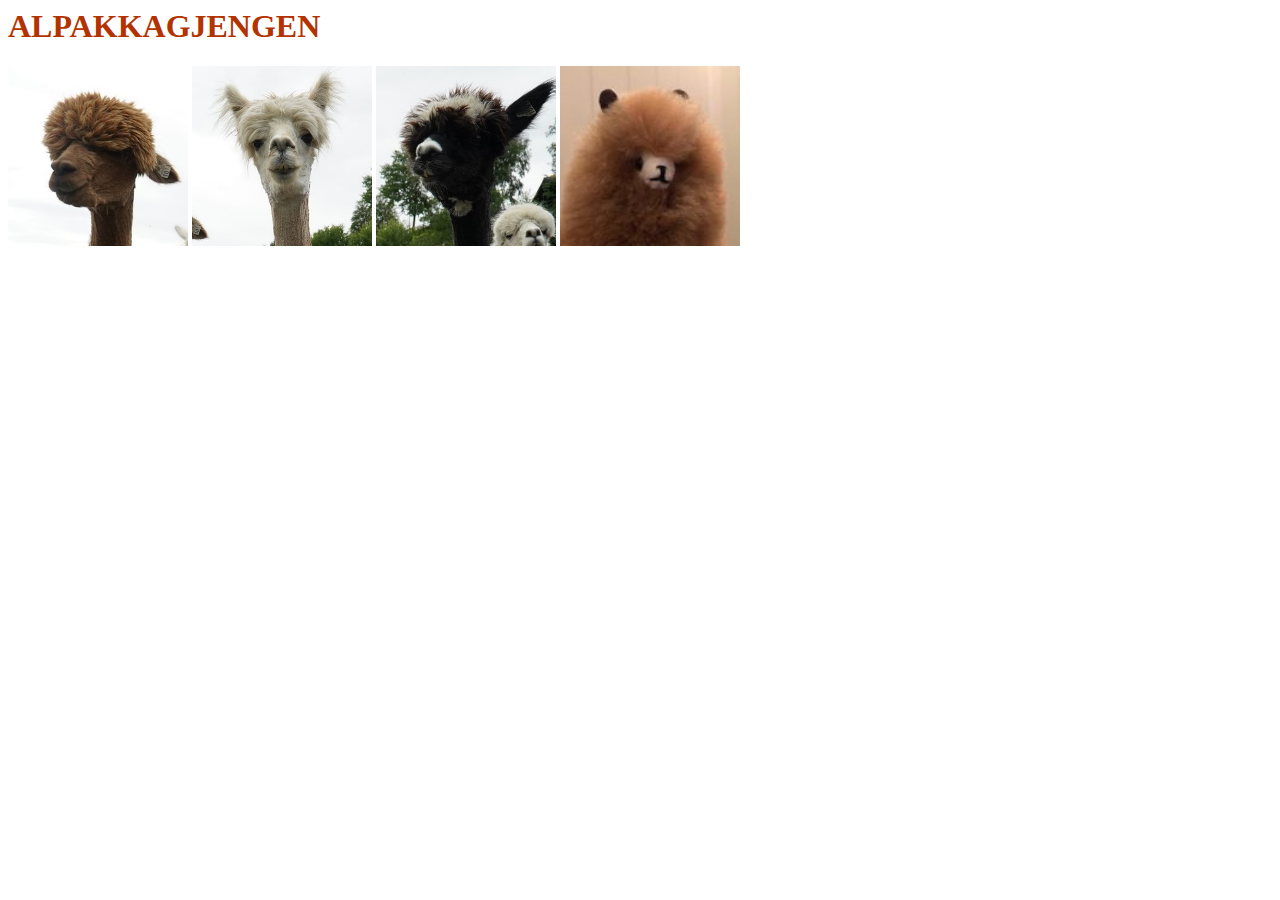
==== index.html @ 49db0a6a "Merge branch 'master' of https://github.com/Snauweb/alpakkav2" ====
<head>
  <title> Alpakka 2.0 </title>
  <meta charset="utf-8" />
  <link rel="stylesheet" href="index.css">
</head>

<body>
  <h1> ALPAKKAGJENGEN </h1>
  <img class ="cropped1" src="pictures/Alpakka1.jpg">
  <img class ="cropped2" src="pictures/Alpakka2.jpg">
  <img class ="cropped3" src="pictures/Alpakka3.jpg">
  <img class ="cropped4" src="pictures/bugge_frå_insta_lowres.jpeg">
</body>
---- index.css ----
h1 {
    color: #b33300;
}
.cropped1 {
    width: 180px; /* width of container */
    height: 180px; /* height of container */
}
.cropped2 {
    width: 180px; /* width of container */
    height: 180px; /* height of container */
}
.cropped3 {
    width: 180px; /* width of container */
    height: 180px; /* height of container */
}
.cropped4 {
    width: 180px; /* width of container */
    height: 180px; /* height of container */
}
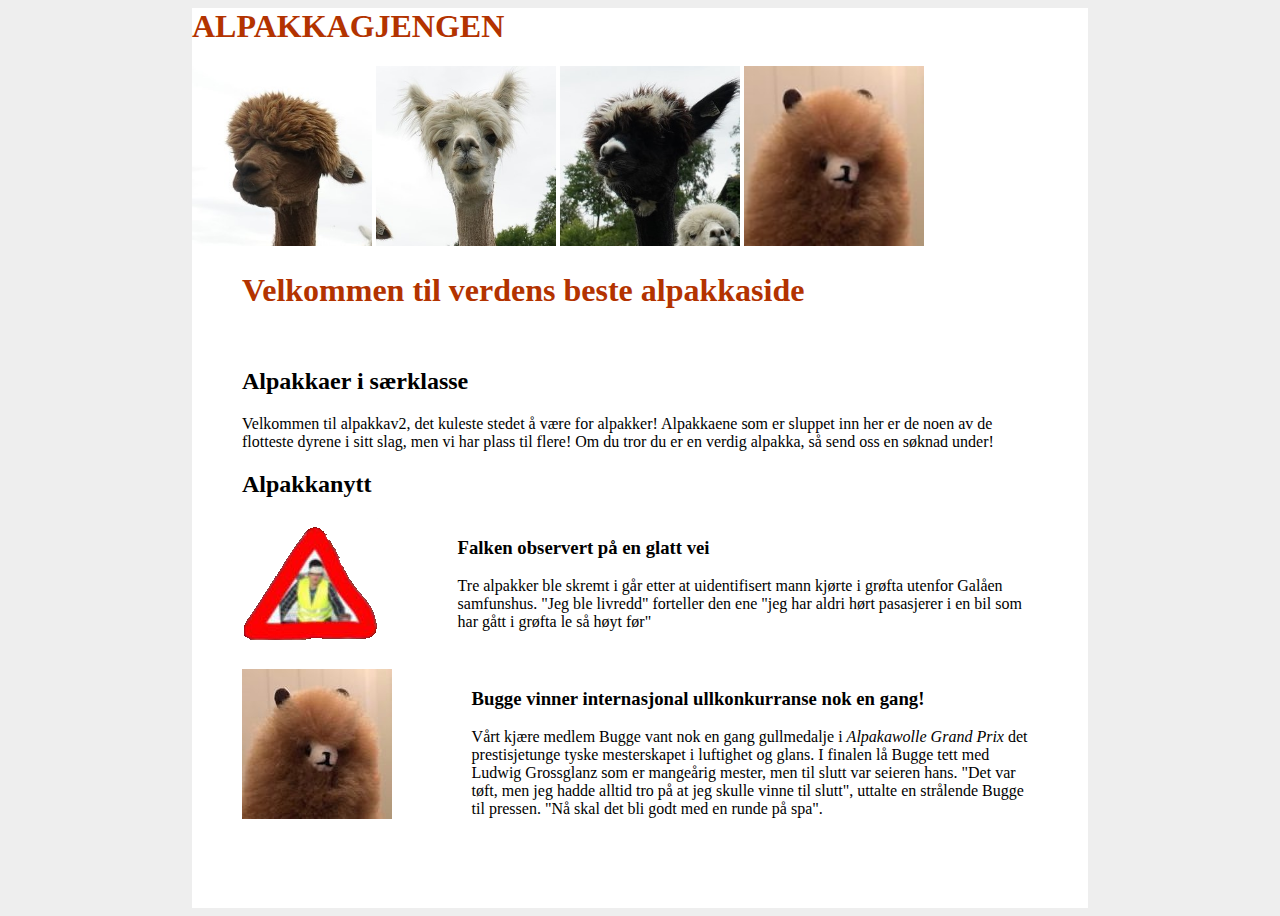
==== commit 2d97fabf: "fix merge conflict" ====
--- a/index.html
+++ b/index.html
@@ -5,9 +5,50 @@
 </head>
 
 <body>
-  <h1> ALPAKKAGJENGEN </h1>
-  <img class ="cropped1" src="pictures/Alpakka1.jpg">
-  <img class ="cropped2" src="pictures/Alpakka2.jpg">
-  <img class ="cropped3" src="pictures/Alpakka3.jpg">
-  <img class ="cropped4" src="pictures/bugge_frå_insta_lowres.jpeg">
+  <div class="mainColumn">
+    <header>
+      <h1> ALPAKKAGJENGEN </h1>
+      <img class ="cropped1" src="pictures/Alpakka1.jpg">
+      <img class ="cropped2" src="pictures/Alpakka2.jpg">
+      <img class ="cropped3" src="pictures/Alpakka3.jpg">
+      <img class ="cropped4" src="pictures/bugge_frå_insta_lowres.jpeg">
+    </header>
+    <main>
+      <h1> Velkommen til verdens beste alpakkaside</h1>
+
+      <br>
+      
+      <h2> Alpakkaer i særklasse </h2>
+      <p class="mainPageText">
+	Velkommen til alpakkav2, det kuleste stedet å være for alpakker! Alpakkaene som er sluppet inn her er de noen av de flotteste dyrene i sitt slag, men vi har plass til flere! Om du tror du er en verdig alpakka, så send oss en søknad under!
+      </p>
+
+      <h2> Alpakkanytt </h2>
+      <div class="newsContainer">
+	<div class="newsItem">
+	  <div class="newsImage">
+	    <img src="pictures/falken.png" />
+	  </div>
+	  <div class="newsContent">
+	    <h3> Falken observert på en glatt vei </h3>
+	    <p class="newsText">
+	      Tre alpakker ble skremt i går etter at uidentifisert mann kjørte i grøfta utenfor Galåen samfunshus. "Jeg ble livredd" forteller den ene "jeg har aldri hørt pasasjerer i en bil som har gått i grøfta le så høyt før"
+	    </p>
+	  </div>
+	</div>
+	<br />
+	<div class="newsItem">
+	  <div class="newsImage">
+	    <img src="pictures/bugge_frå_insta_lowres.jpeg" />
+	  </div>
+	  <div class="newsContent">
+	    <h3> Bugge vinner internasjonal ullkonkurranse nok en gang!</h3>
+	    <p class="newsText">
+	      Vårt kjære medlem Bugge vant nok en gang gullmedalje i <i>Alpakawolle Grand Prix</i> det prestisjetunge tyske mesterskapet i luftighet og glans. I finalen lå Bugge tett med Ludwig Grossglanz som er mangeårig mester, men til slutt var seieren hans. "Det var tøft, men jeg hadde alltid tro på at jeg skulle vinne til slutt", uttalte en strålende Bugge til pressen. "Nå skal det bli godt med en runde på spa".
+	    </p>
+	  </div>
+	</div>
+      </div>
+    </main>
+  </div>
 </body>
--- a/index.css
+++ b/index.css
@@ -1,5 +1,71 @@
+:root {
+    --brown-red: #b33300;
+}
+
 h1 {
-    color: #b33300;
+    color: var(--brown-red);
+}
+
+body {
+    background-color: #eeeeee;
+}
+
+
+.mainColumn {
+    width: 70vw;
+    min-height: 100vh;
+    margin-left: auto;
+    margin-right: auto;
+
+    background-color: white;
+}
+
+main {
+    padding-left: 50px;
+    padding-right: 50px;
+}
+
+.newsContainer {
+    display: flex;
+    flex-direction: column;
+}
+
+article {
+    display: flex;
+}
+
+.newsItem {
+    display: flex;
+}
+
+@media (min-width: 700px) {
+    .newsImage {
+	width: 200px;
+    }
+    
+    .newsContent {
+	margin-left: 10%;
+    }
+}
+
+
+@media (max-width: 700px) {
+    .newsItem {
+	flex-direction: column;
+    }
+
+    .newsImage {
+	height: 100px;
+	overflow: hidden;
+    }
+
+    .newsImage img {
+	width: 50%;
+    }
+    
+    .newsContent {
+	width: 100%
+    }
 }
 .cropped1 {
     width: 180px; /* width of container */
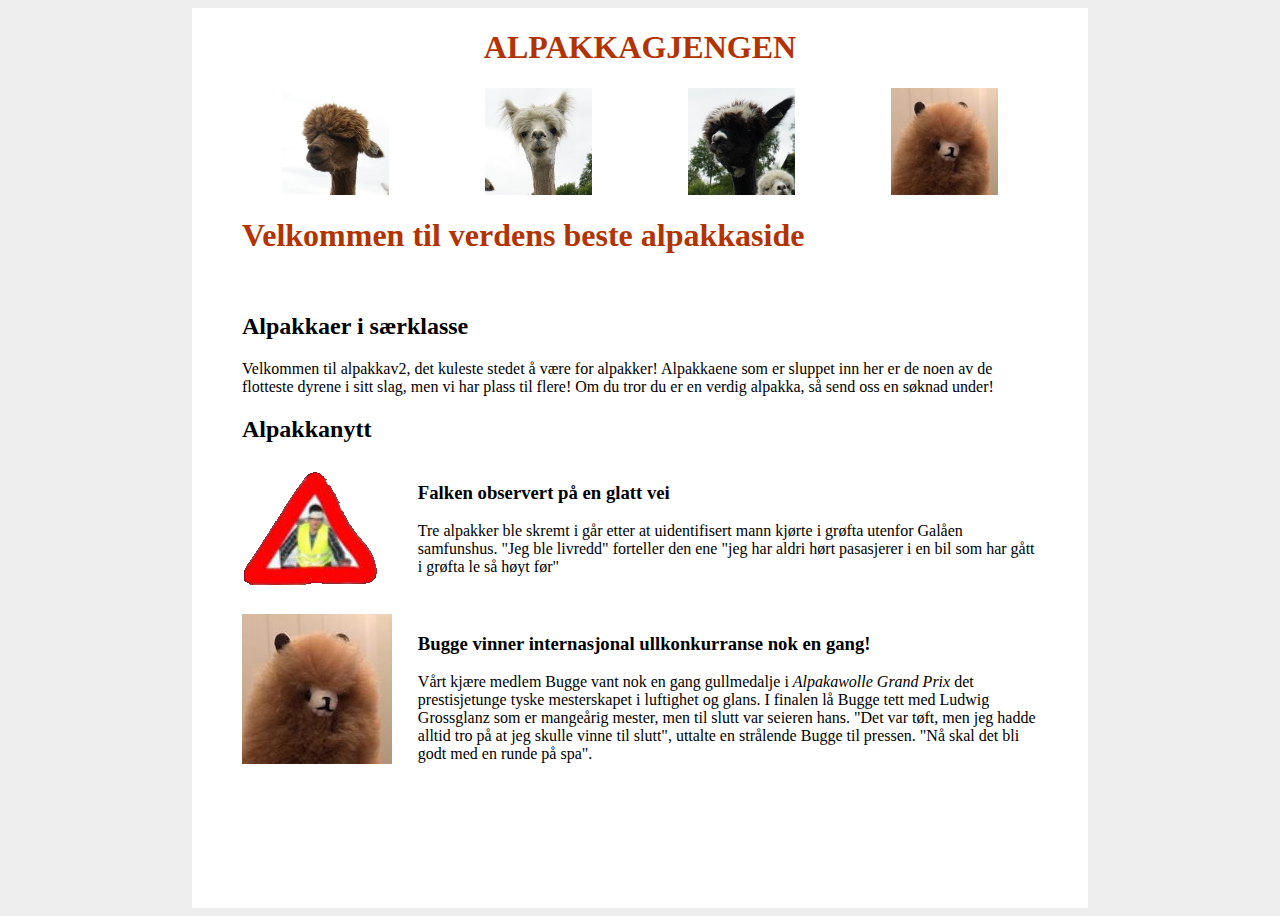
==== commit 47d2a9d7: "add more layout" ====
--- a/index.html
+++ b/index.html
@@ -8,10 +8,12 @@
   <div class="mainColumn">
     <header>
       <h1> ALPAKKAGJENGEN </h1>
-      <img class ="cropped1" src="pictures/Alpakka1.jpg">
-      <img class ="cropped2" src="pictures/Alpakka2.jpg">
-      <img class ="cropped3" src="pictures/Alpakka3.jpg">
-      <img class ="cropped4" src="pictures/bugge_frå_insta_lowres.jpeg">
+      <div class="headerRow">
+	<img class ="cropped1" src="pictures/Alpakka1.jpg">
+	<img class ="cropped2" src="pictures/Alpakka2.jpg">
+	<img class ="cropped3" src="pictures/Alpakka3.jpg">
+	<img class ="cropped4" src="pictures/bugge_frå_insta_lowres.jpeg">
+      </div>
     </header>
     <main>
       <h1> Velkommen til verdens beste alpakkaside</h1>
--- a/index.css
+++ b/index.css
@@ -10,6 +10,23 @@
     background-color: #eeeeee;
 }
 
+header {
+    display: flex;
+    flex-direction: column;
+    align-items: center;
+}
+
+.headerRow {
+    display: flex;
+    width: 80%;
+    justify-content: space-between;
+    flex-wrap: wrap;
+}
+
+.headerRow img {
+    width: 15%;
+    height: 15%;
+}
 
 .mainColumn {
     width: 70vw;
@@ -44,7 +61,8 @@
     }
     
     .newsContent {
-	margin-left: 10%;
+	margin-left: 20px;
+	width: 100%;
     }
 }
 
@@ -82,4 +100,4 @@
 .cropped4 {
     width: 180px; /* width of container */
     height: 180px; /* height of container */
-}+}
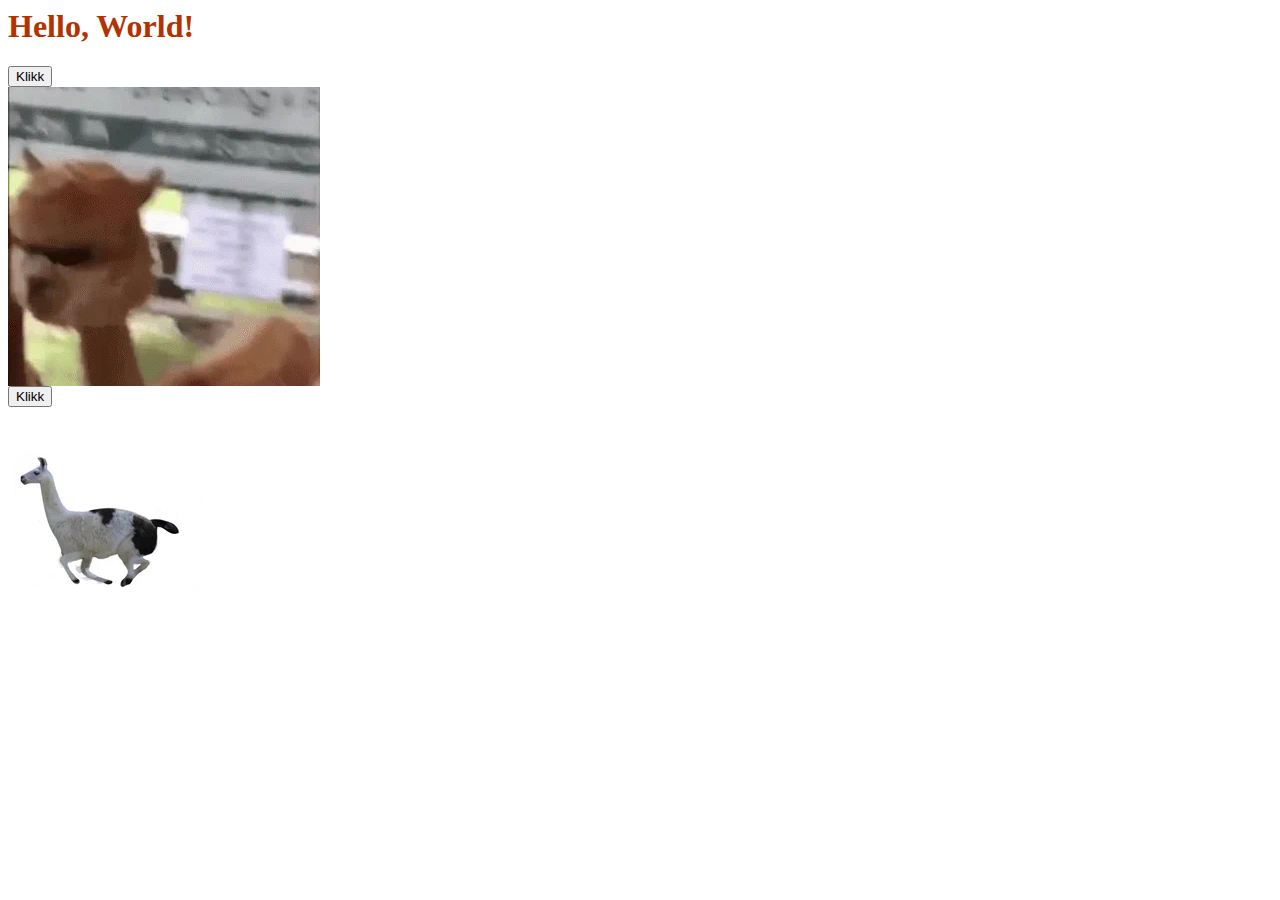
==== commit 624e8a00: "Add button for random alpacca" ====
--- a/index.html
+++ b/index.html
@@ -1,56 +1,23 @@
 <head>
   <title> Alpakka 2.0 </title>
   <meta charset="utf-8" />
+  <script type='text/javascript' src='index.js'></script>
   <link rel="stylesheet" href="index.css">
 </head>
 
 <body>
-  <div class="mainColumn">
-    <header>
-      <h1> ALPAKKAGJENGEN </h1>
-      <div class="headerRow">
-	<img class ="cropped1" src="pictures/Alpakka1.jpg">
-	<img class ="cropped2" src="pictures/Alpakka2.jpg">
-	<img class ="cropped3" src="pictures/Alpakka3.jpg">
-	<img class ="cropped4" src="pictures/bugge_frå_insta_lowres.jpeg">
-      </div>
-    </header>
-    <main>
-      <h1> Velkommen til verdens beste alpakkaside</h1>
+  <h1> Hello, World! </h1>
 
-      <br>
-      
-      <h2> Alpakkaer i særklasse </h2>
-      <p class="mainPageText">
-	Velkommen til alpakkav2, det kuleste stedet å være for alpakker! Alpakkaene som er sluppet inn her er de noen av de flotteste dyrene i sitt slag, men vi har plass til flere! Om du tror du er en verdig alpakka, så send oss en søknad under!
-      </p>
+  <!-- Tilfeldig alpakka -->
 
-      <h2> Alpakkanytt </h2>
-      <div class="newsContainer">
-	<div class="newsItem">
-	  <div class="newsImage">
-	    <img src="pictures/falken.png" />
-	  </div>
-	  <div class="newsContent">
-	    <h3> Falken observert på en glatt vei </h3>
-	    <p class="newsText">
-	      Tre alpakker ble skremt i går etter at uidentifisert mann kjørte i grøfta utenfor Galåen samfunshus. "Jeg ble livredd" forteller den ene "jeg har aldri hørt pasasjerer i en bil som har gått i grøfta le så høyt før"
-	    </p>
-	  </div>
-	</div>
-	<br />
-	<div class="newsItem">
-	  <div class="newsImage">
-	    <img src="pictures/bugge_frå_insta_lowres.jpeg" />
-	  </div>
-	  <div class="newsContent">
-	    <h3> Bugge vinner internasjonal ullkonkurranse nok en gang!</h3>
-	    <p class="newsText">
-	      Vårt kjære medlem Bugge vant nok en gang gullmedalje i <i>Alpakawolle Grand Prix</i> det prestisjetunge tyske mesterskapet i luftighet og glans. I finalen lå Bugge tett med Ludwig Grossglanz som er mangeårig mester, men til slutt var seieren hans. "Det var tøft, men jeg hadde alltid tro på at jeg skulle vinne til slutt", uttalte en strålende Bugge til pressen. "Nå skal det bli godt med en runde på spa".
-	    </p>
-	  </div>
-	</div>
-      </div>
-    </main>
+  <div class='alpakka-beholder'>
+    <button onclick='setRandomAlpacca(this.parentNode)'>Klikk</button>
+    <img class='tilfeldig-alpakka' src='./images/tilfeldigalpakka.png' />
   </div>
-</body>
+  <div class='alpakka-beholder'>
+    <button onclick='setRandomAlpacca(this.parentNode)'>Klikk</button>
+    <img class='tilfeldig-alpakka' src='./images/tilfeldigalpakka.png' />
+  </div>
+
+  <!-- Slutt tilfeldig alpakka -->
+</body>--- a/index.css
+++ b/index.css
@@ -1,103 +1,14 @@
-:root {
-    --brown-red: #b33300;
+h1 {
+    color: #b33300;
 }
 
-h1 {
-    color: var(--brown-red);
+.alpakka-beholder {
+    max-height: 20em;
+    display: flexbox;
+    overflow: hidden;
 }
 
-body {
-    background-color: #eeeeee;
-}
-
-header {
+.tilfeldig-alpakka {
+    max-width: 20em;
     display: flex;
-    flex-direction: column;
-    align-items: center;
-}
-
-.headerRow {
-    display: flex;
-    width: 80%;
-    justify-content: space-between;
-    flex-wrap: wrap;
-}
-
-.headerRow img {
-    width: 15%;
-    height: 15%;
-}
-
-.mainColumn {
-    width: 70vw;
-    min-height: 100vh;
-    margin-left: auto;
-    margin-right: auto;
-
-    background-color: white;
-}
-
-main {
-    padding-left: 50px;
-    padding-right: 50px;
-}
-
-.newsContainer {
-    display: flex;
-    flex-direction: column;
-}
-
-article {
-    display: flex;
-}
-
-.newsItem {
-    display: flex;
-}
-
-@media (min-width: 700px) {
-    .newsImage {
-	width: 200px;
-    }
-    
-    .newsContent {
-	margin-left: 20px;
-	width: 100%;
-    }
-}
-
-
-@media (max-width: 700px) {
-    .newsItem {
-	flex-direction: column;
-    }
-
-    .newsImage {
-	height: 100px;
-	overflow: hidden;
-    }
-
-    .newsImage img {
-	width: 50%;
-    }
-    
-    .newsContent {
-	width: 100%
-    }
-}
-.cropped1 {
-    width: 180px; /* width of container */
-    height: 180px; /* height of container */
-}
-.cropped2 {
-    width: 180px; /* width of container */
-    height: 180px; /* height of container */
-}
-.cropped3 {
-    width: 180px; /* width of container */
-    height: 180px; /* height of container */
-}
-.cropped4 {
-    width: 180px; /* width of container */
-    height: 180px; /* height of container */
-}
+}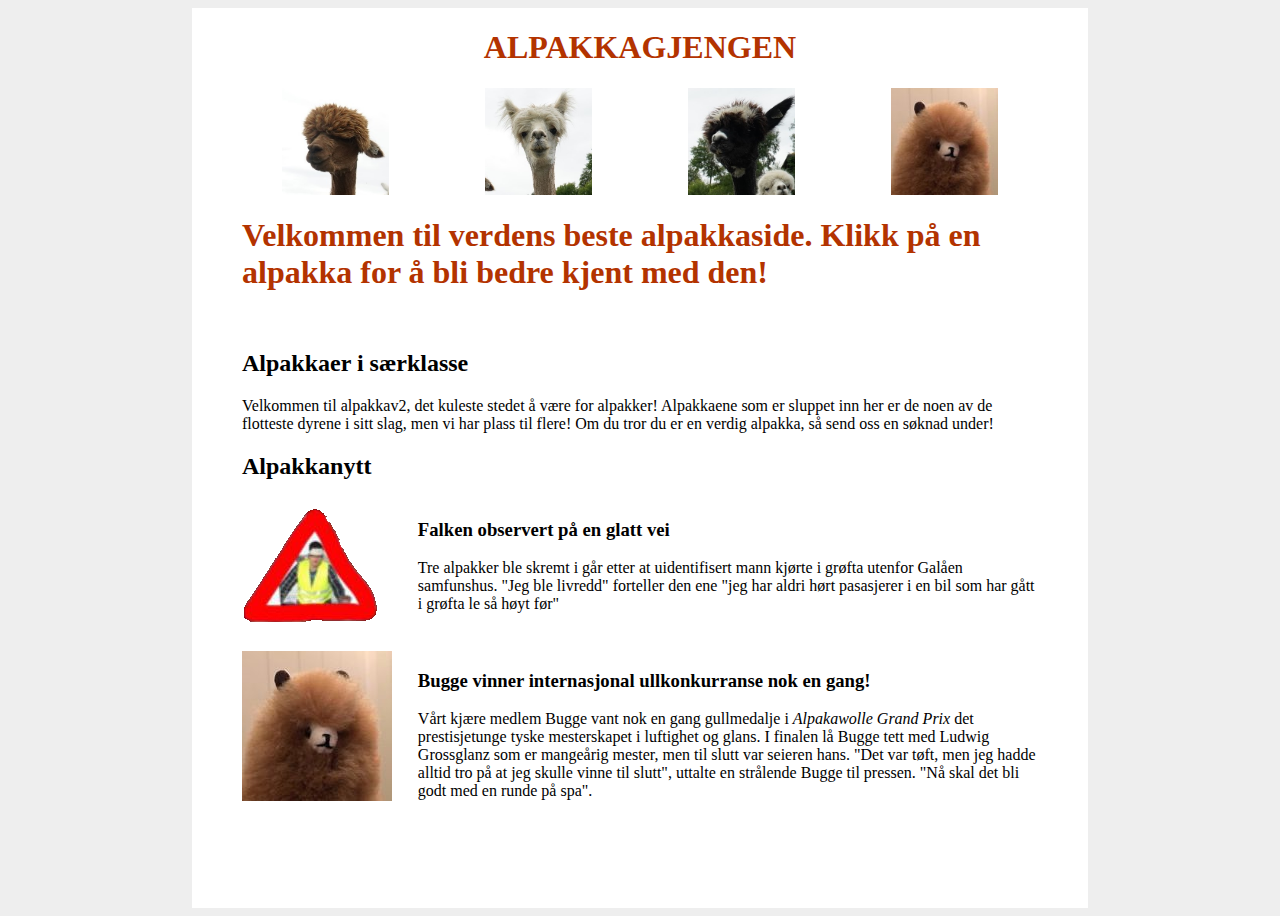
==== commit d83e1a57: "add better scaling of header links" ====
--- a/index.html
+++ b/index.html
@@ -1,23 +1,64 @@
 <head>
   <title> Alpakka 2.0 </title>
   <meta charset="utf-8" />
-  <script type='text/javascript' src='index.js'></script>
   <link rel="stylesheet" href="index.css">
 </head>
 
 <body>
-  <h1> Hello, World! </h1>
+  <div class="mainColumn">
+    <header>
+      <h1> ALPAKKAGJENGEN </h1>
+      <div class="headerRow">
+	<a class="homepageLink" href="bugge.html">
+	  <img class ="cropped1" src="pictures/Alpakka1.jpg">
+	</a>
+	<a class="homepageLink" href="bugge.html">
+	  <img class ="cropped2" src="pictures/Alpakka2.jpg">
+	</a>
+	<a class="homepageLink" href="bugge.html">
+	  <img class ="cropped3" src="pictures/Alpakka3.jpg">
+	</a>
+	<a class="homepageLink" href="bugge.html">
+          <img class ="cropped4" src="pictures/bugge_frå_insta_lowres.jpeg">
+	</a>
+      </div>
+    </header>
+    <main>
+      <h1> Velkommen til verdens beste alpakkaside. Klikk på en alpakka for å bli bedre kjent med den!</h1>
 
-  <!-- Tilfeldig alpakka -->
+      <br>
+      
+      <h2> Alpakkaer i særklasse </h2>
+      <p class="mainPageText">
+	Velkommen til alpakkav2, det kuleste stedet å være for alpakker! Alpakkaene som er sluppet inn her er de noen av de flotteste dyrene i sitt slag, men vi har plass til flere! Om du tror du er en verdig alpakka, så send oss en søknad under!
+      </p>
 
-  <div class='alpakka-beholder'>
-    <button onclick='setRandomAlpacca(this.parentNode)'>Klikk</button>
-    <img class='tilfeldig-alpakka' src='./images/tilfeldigalpakka.png' />
+      <h2> Alpakkanytt </h2>
+      <div class="newsContainer">
+	<div class="newsItem">
+	  <div class="newsImage">
+	    <img src="pictures/falken.png" />
+	  </div>
+	  <div class="newsContent">
+	    <h3> Falken observert på en glatt vei </h3>
+	    <p class="newsText">
+	      Tre alpakker ble skremt i går etter at uidentifisert mann kjørte i grøfta utenfor Galåen samfunshus. "Jeg ble livredd" forteller den ene "jeg har aldri hørt pasasjerer i en bil som har gått i grøfta le så høyt før"
+	    </p>
+	  </div>
+	</div>
+	<br />
+	<div class="newsItem">
+	  <div class="newsImage">
+	    <img src="pictures/bugge_frå_insta_lowres.jpeg" />
+	  </div>
+	  <div class="newsContent">
+	    <h3> Bugge vinner internasjonal ullkonkurranse nok en gang!</h3>
+	    <p class="newsText">
+	      Vårt kjære medlem Bugge vant nok en gang gullmedalje i <i>Alpakawolle Grand Prix</i> det prestisjetunge tyske mesterskapet i luftighet og glans. I finalen lå Bugge tett med Ludwig Grossglanz som er mangeårig mester, men til slutt var seieren hans. "Det var tøft, men jeg hadde alltid tro på at jeg skulle vinne til slutt", uttalte en strålende Bugge til pressen. "Nå skal det bli godt med en runde på spa".
+	    </p>
+	  </div>
+	</div>
+      </div>
+    </main>
   </div>
-  <div class='alpakka-beholder'>
-    <button onclick='setRandomAlpacca(this.parentNode)'>Klikk</button>
-    <img class='tilfeldig-alpakka' src='./images/tilfeldigalpakka.png' />
-  </div>
-
-  <!-- Slutt tilfeldig alpakka -->
-</body>+</body>
--- a/index.css
+++ b/index.css
@@ -1,14 +1,111 @@
-h1 {
-    color: #b33300;
+:root {
+    --brown-red: #b33300;
 }
 
-.alpakka-beholder {
-    max-height: 20em;
-    display: flexbox;
-    overflow: hidden;
+h1 {
+    color: var(--brown-red);
 }
 
-.tilfeldig-alpakka {
-    max-width: 20em;
+body {
+    background-color: #eeeeee;
+}
+
+header {
     display: flex;
-}+    flex-direction: column;
+    align-items: center;
+}
+
+.headerRow {
+    display: flex;
+    width: 80%;
+    justify-content: space-between;
+    flex-wrap: wrap;
+}
+
+.homepageLink {
+    width: 15%;
+    height: 15%;
+}
+
+.homepageLink img{
+    width: 100%;
+    height: 100%;
+}
+
+.mainColumn {
+    width: 70vw;
+    min-height: 100vh;
+    margin-left: auto;
+    margin-right: auto;
+
+    background-color: white;
+}
+
+main {
+    padding-left: 50px;
+    padding-right: 50px;
+}
+
+.newsContainer {
+    display: flex;
+    flex-direction: column;
+}
+
+article {
+    display: flex;
+}
+
+.newsItem {
+    display: flex;
+}
+
+@media (min-width: 700px) {
+    .newsImage {
+	width: 200px;
+    }
+    
+    .newsContent {
+	margin-left: 20px;
+	width: 100%;
+    }
+}
+
+
+@media (max-width: 700px) {
+    .newsItem {
+	flex-direction: column;
+    }
+
+    .newsImage {
+	height: 100px;
+	overflow: hidden;
+    }
+
+    .newsImage img {
+	width: 50%;
+    }
+    
+    .newsContent {
+	width: 100%
+    }
+}
+
+/** Moved up to the header sizes to make it dynamic
+.cropped1 {
+    width: 180px; 
+    height: 180px;
+}
+.cropped2 {
+    width: 180px; 
+    height: 180px;
+}
+.cropped3 {
+    width: 180px; 
+    height: 180px;
+}
+.cropped4 {
+    width: 180px; 
+    height: 180px;
+}
+*/
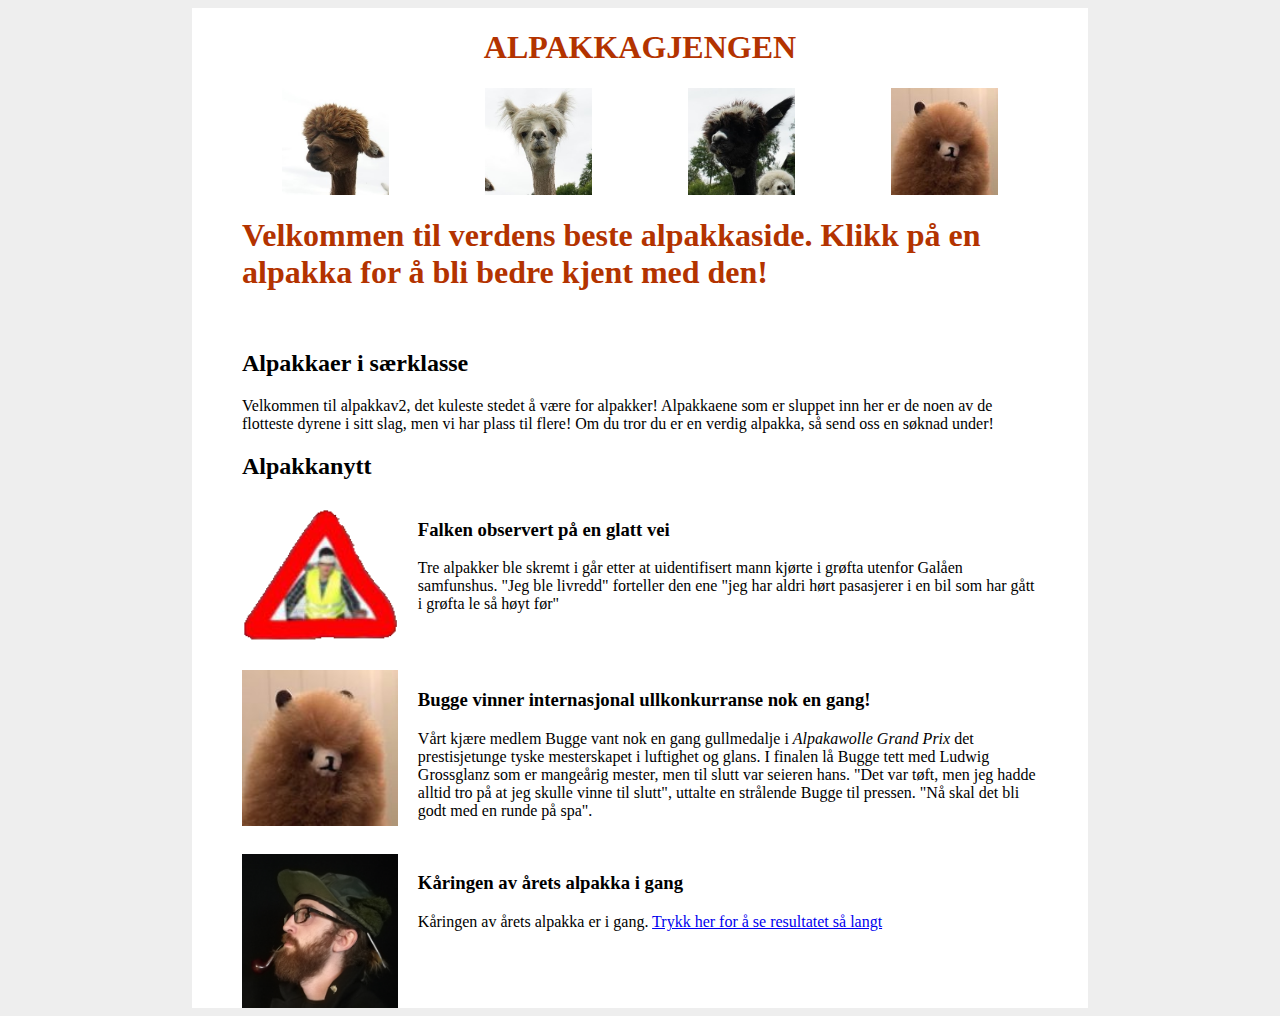
==== commit 5978ec01: "add link to ranking page and fix some more layout" ====
--- a/index.html
+++ b/index.html
@@ -59,6 +59,22 @@
 	  </div>
 	</div>
       </div>
+      <br />
+      <div class="newsItem">
+	  <div class="newsImage">
+	    <img src="pictures/sherlock_holm.png" />
+	  </div>
+	  <div class="newsContent">
+	    <h3> Kåringen av årets alpakka i gang</h3>
+	    <p class="newsText">
+	      Kåringen av årets alpakka er i gang.
+	      <a href="ranking2.html">
+		Trykk her for å se resultatet så langt
+	      </a>
+	    </p>
+	  </div>
+	</div>
+
     </main>
   </div>
 </body>
--- a/index.css
+++ b/index.css
@@ -60,6 +60,11 @@
     display: flex;
 }
 
+.newsImage img {
+    width: 100%;
+}
+
+
 @media (min-width: 700px) {
     .newsImage {
 	width: 200px;
@@ -80,10 +85,6 @@
     .newsImage {
 	height: 100px;
 	overflow: hidden;
-    }
-
-    .newsImage img {
-	width: 50%;
     }
     
     .newsContent {
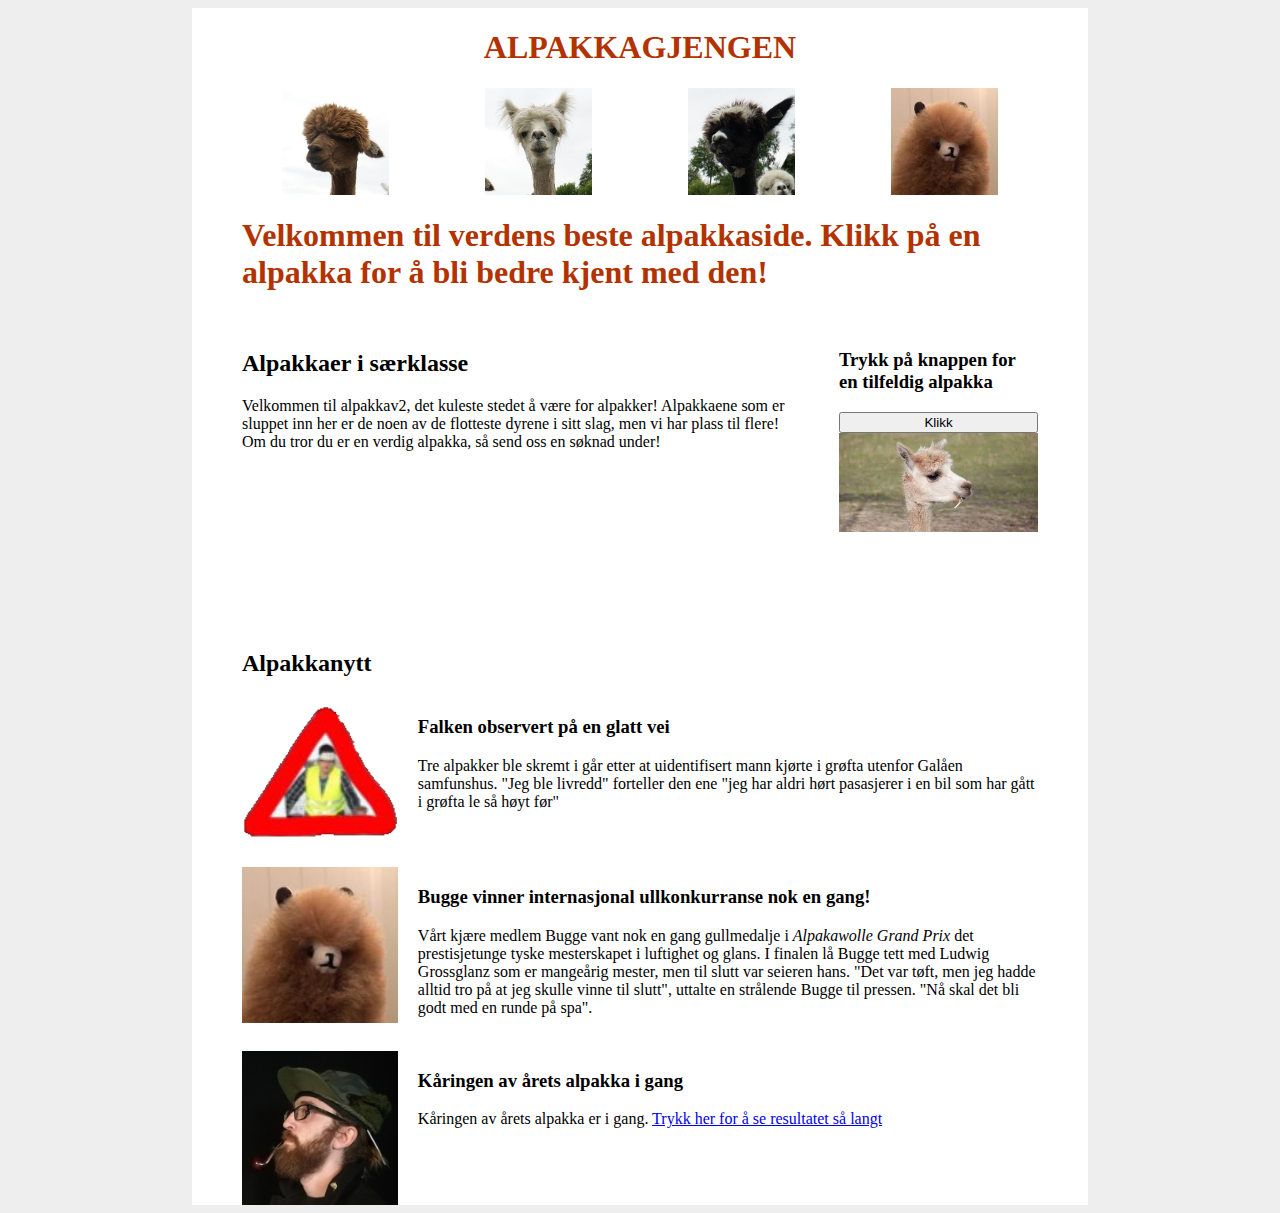
==== commit c5ac3e25: "add random alpakkas to the page layout" ====
--- a/index.html
+++ b/index.html
@@ -1,6 +1,7 @@
 <head>
   <title> Alpakka 2.0 </title>
   <meta charset="utf-8" />
+  <script type='text/javascript' src='index.js'></script>
   <link rel="stylesheet" href="index.css">
 </head>
 
@@ -27,11 +28,23 @@
       <h1> Velkommen til verdens beste alpakkaside. Klikk på en alpakka for å bli bedre kjent med den!</h1>
 
       <br>
-      
-      <h2> Alpakkaer i særklasse </h2>
-      <p class="mainPageText">
-	Velkommen til alpakkav2, det kuleste stedet å være for alpakker! Alpakkaene som er sluppet inn her er de noen av de flotteste dyrene i sitt slag, men vi har plass til flere! Om du tror du er en verdig alpakka, så send oss en søknad under!
-      </p>
+
+      <div class="midContent">
+	<div class="welcomeText">
+	  <h2> Alpakkaer i særklasse </h2>
+	  <p class="mainPageText">
+	    Velkommen til alpakkav2, det kuleste stedet å være for alpakker! Alpakkaene som er sluppet inn her er de noen av de flotteste dyrene i sitt slag, men vi har plass til flere! Om du tror du er en verdig alpakka, så send oss en søknad under!
+	  </p>
+	</div>
+	
+	<!-- Tilfeldig alpakka -->
+	<div class='alpakka-beholder'>
+	  <h3> Trykk på knappen for en tilfeldig alpakka </h3>
+	  <button onclick='setRandomAlpacca(this.parentNode)'>Klikk</button>
+	  <img class='tilfeldig-alpakka' src='./images/tilfeldigalpakka.png' />
+	</div>
+	<!-- Slutt tilfeldig alpakka -->
+      </div>
 
       <h2> Alpakkanytt </h2>
       <div class="newsContainer">
--- a/index.css
+++ b/index.css
@@ -46,6 +46,30 @@
     padding-left: 50px;
     padding-right: 50px;
 }
+
+/* Mid section */
+.midContent {
+    display: flex;
+    height: 300px;
+}
+
+.welcomeText {
+    width: 70%;
+}
+
+.alpakka-beholder {
+    display: flex;
+    flex-direction: column;
+    overflow: hidden;
+    width: 25%;
+    margin-left: 5%;
+}
+
+.tilfeldig-alpakka {
+    display: flex;
+}
+
+/* news section */
 
 .newsContainer {
     display: flex;
@@ -109,4 +133,6 @@
     width: 180px; 
     height: 180px;
 }
+
 */
+
